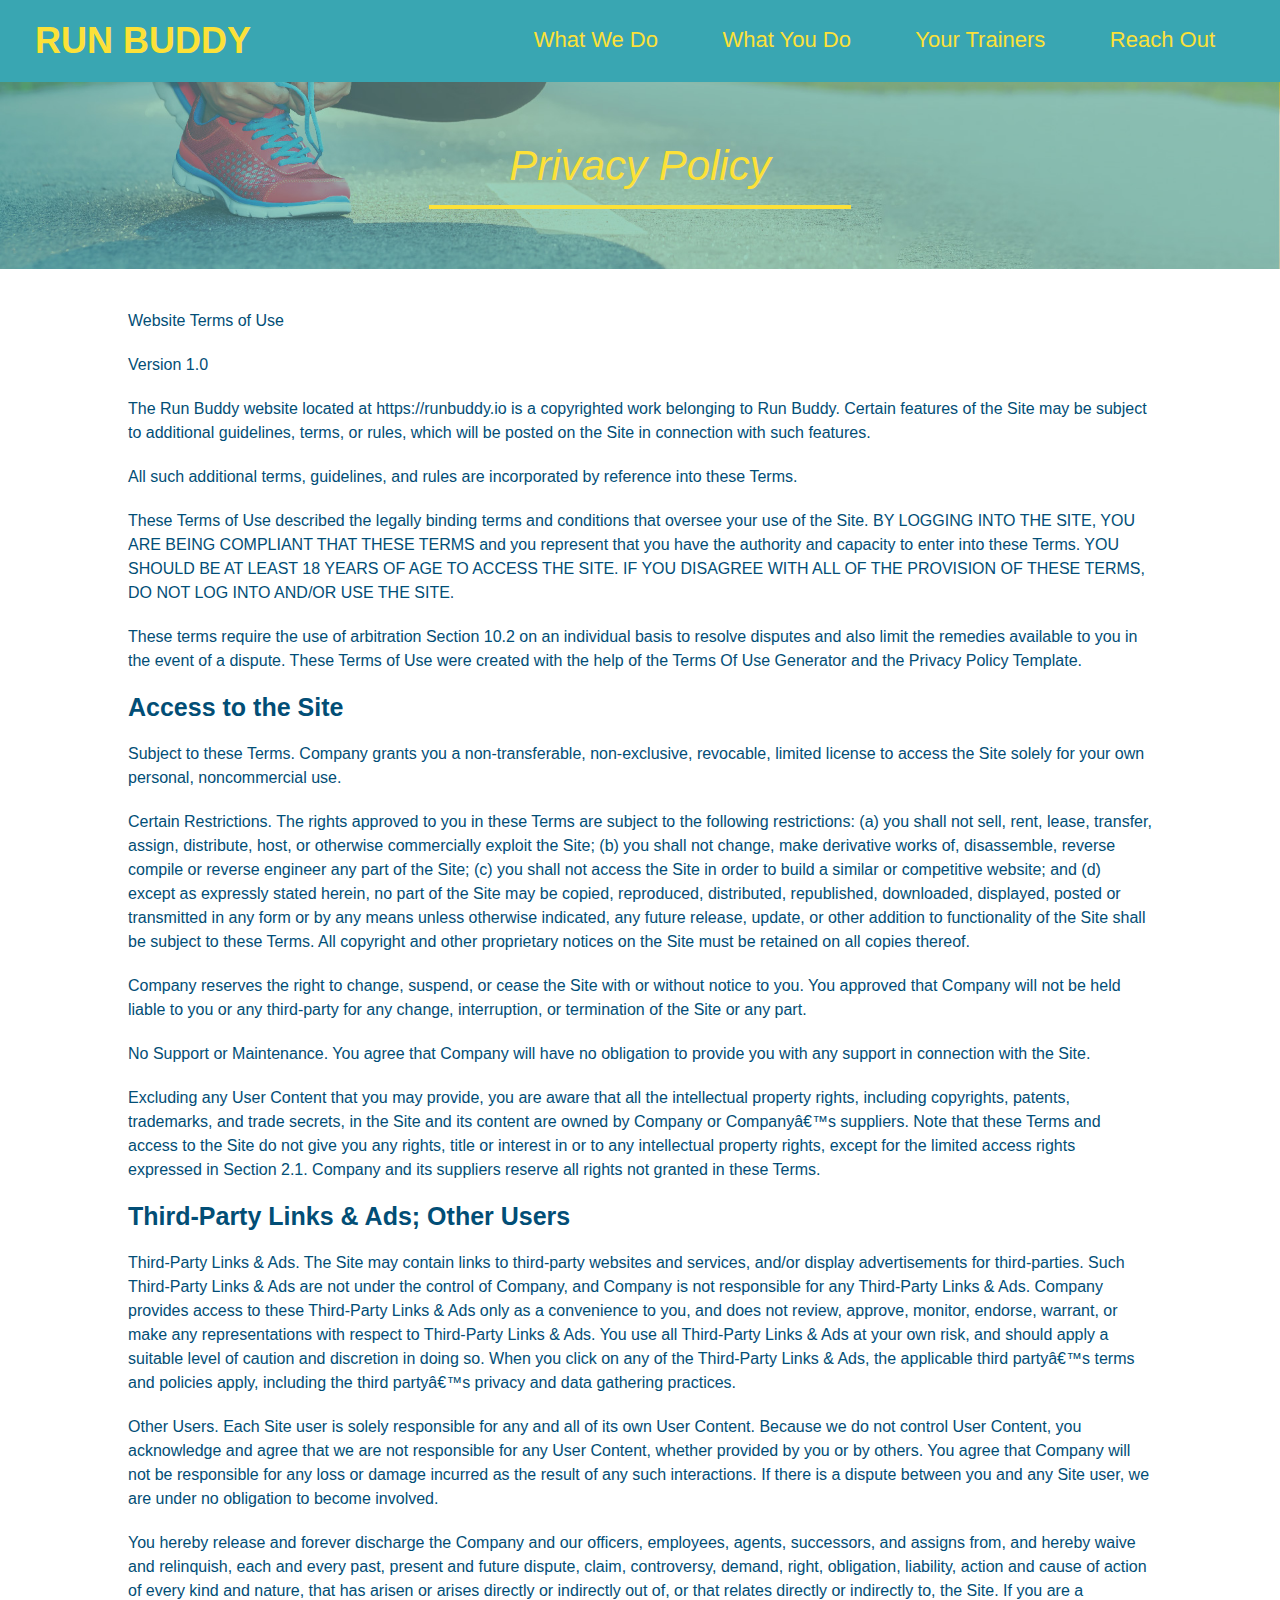
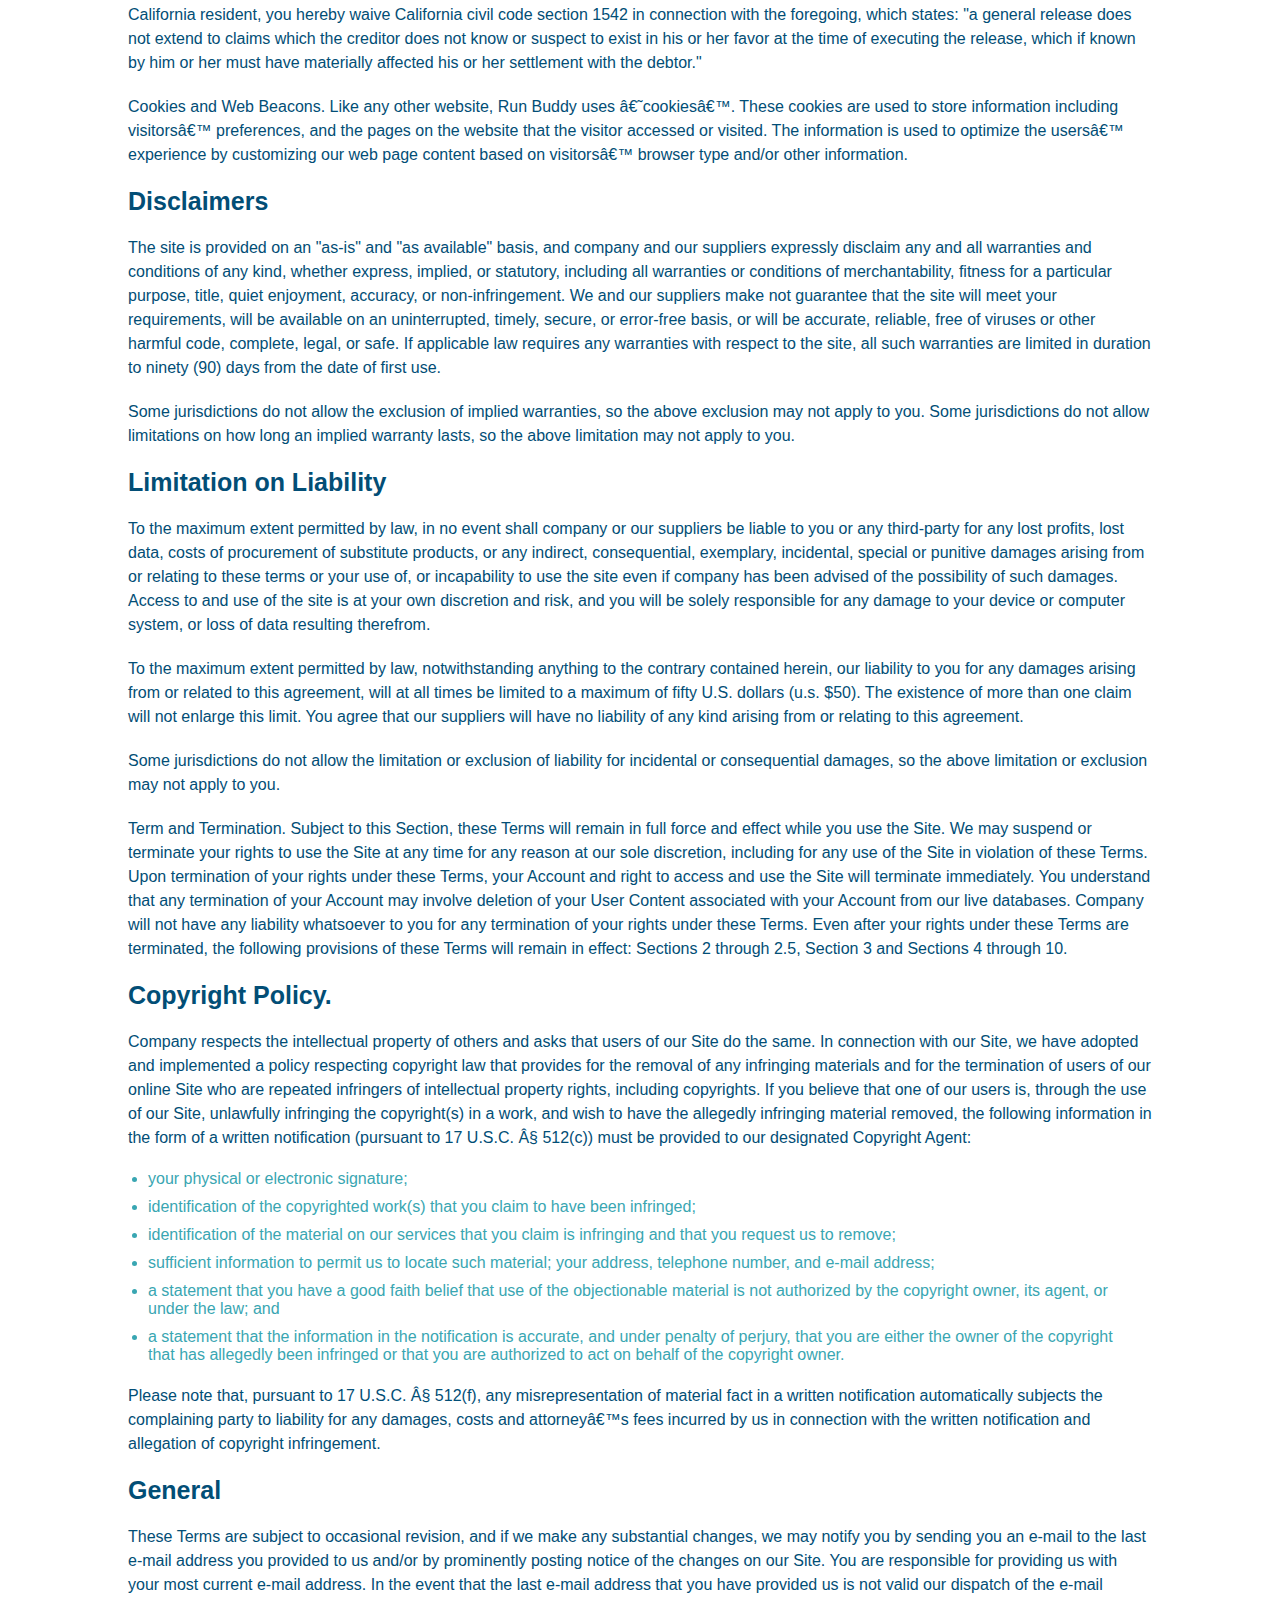
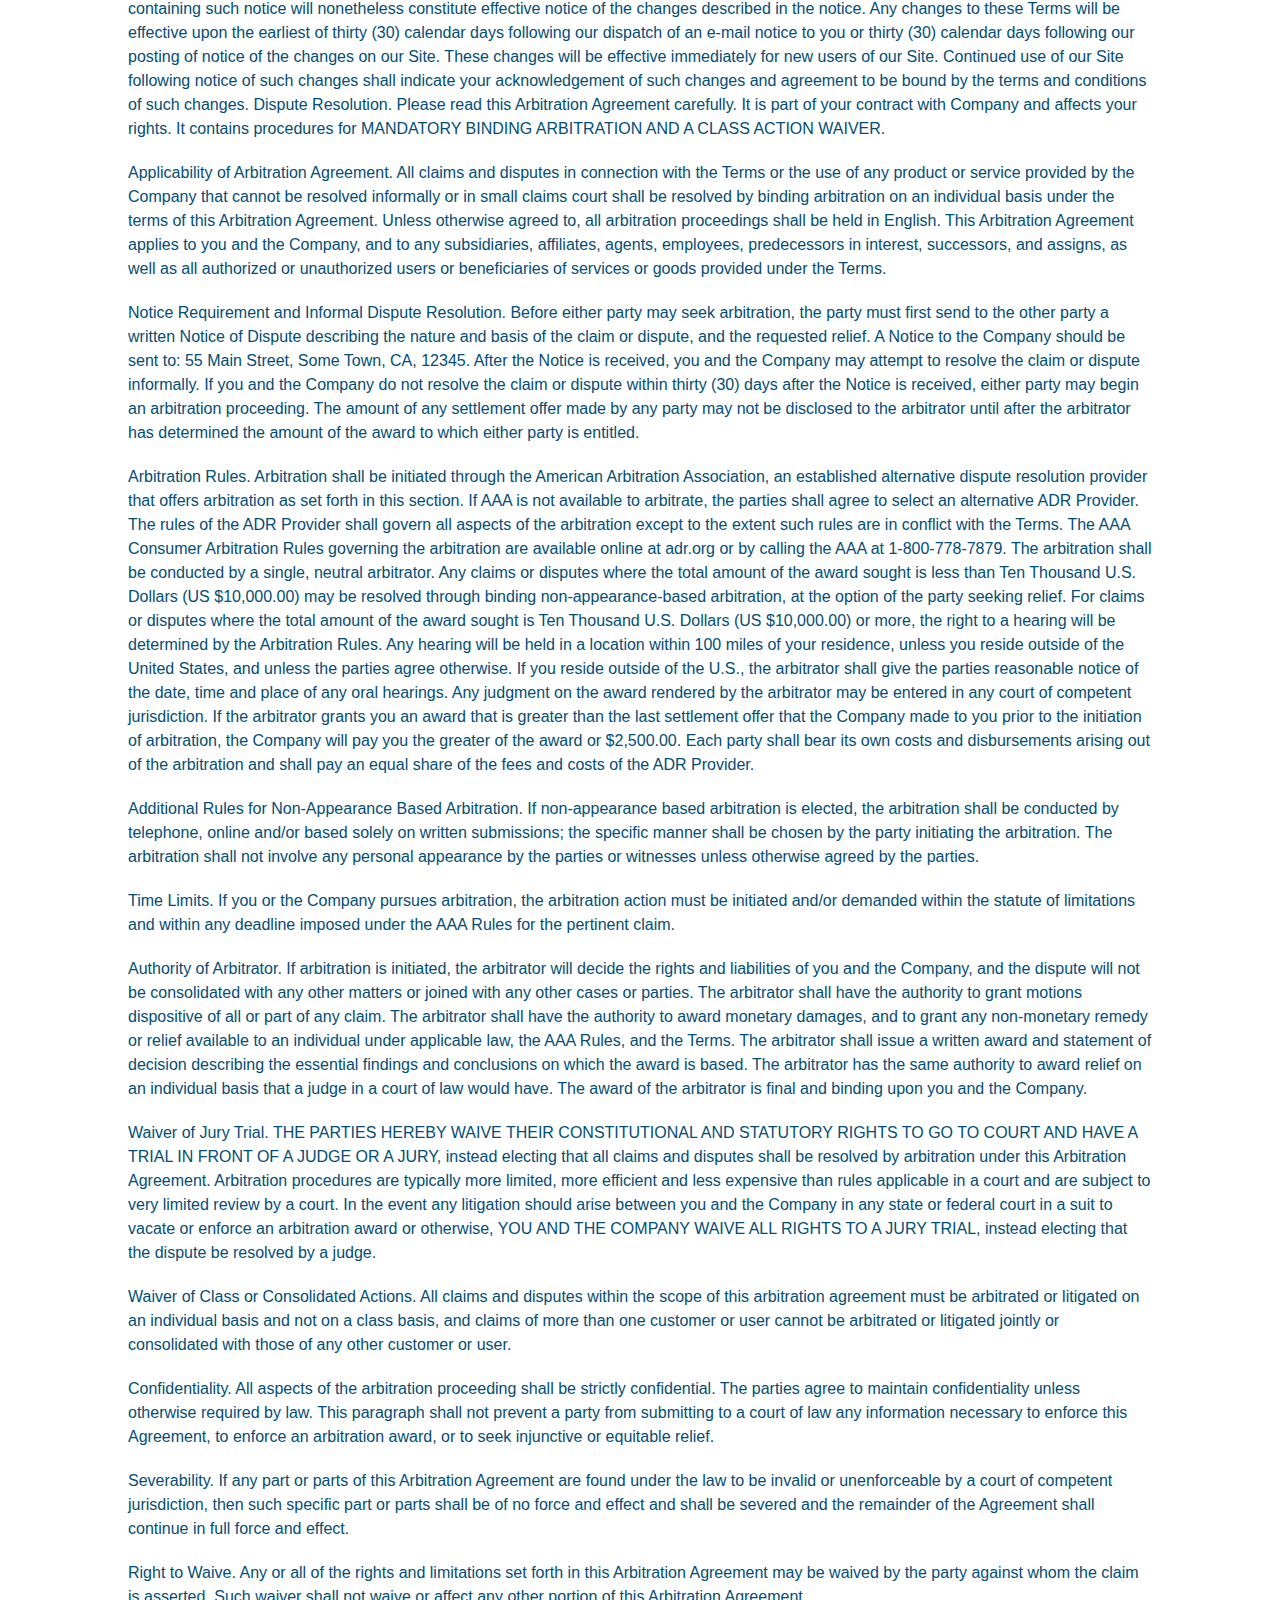
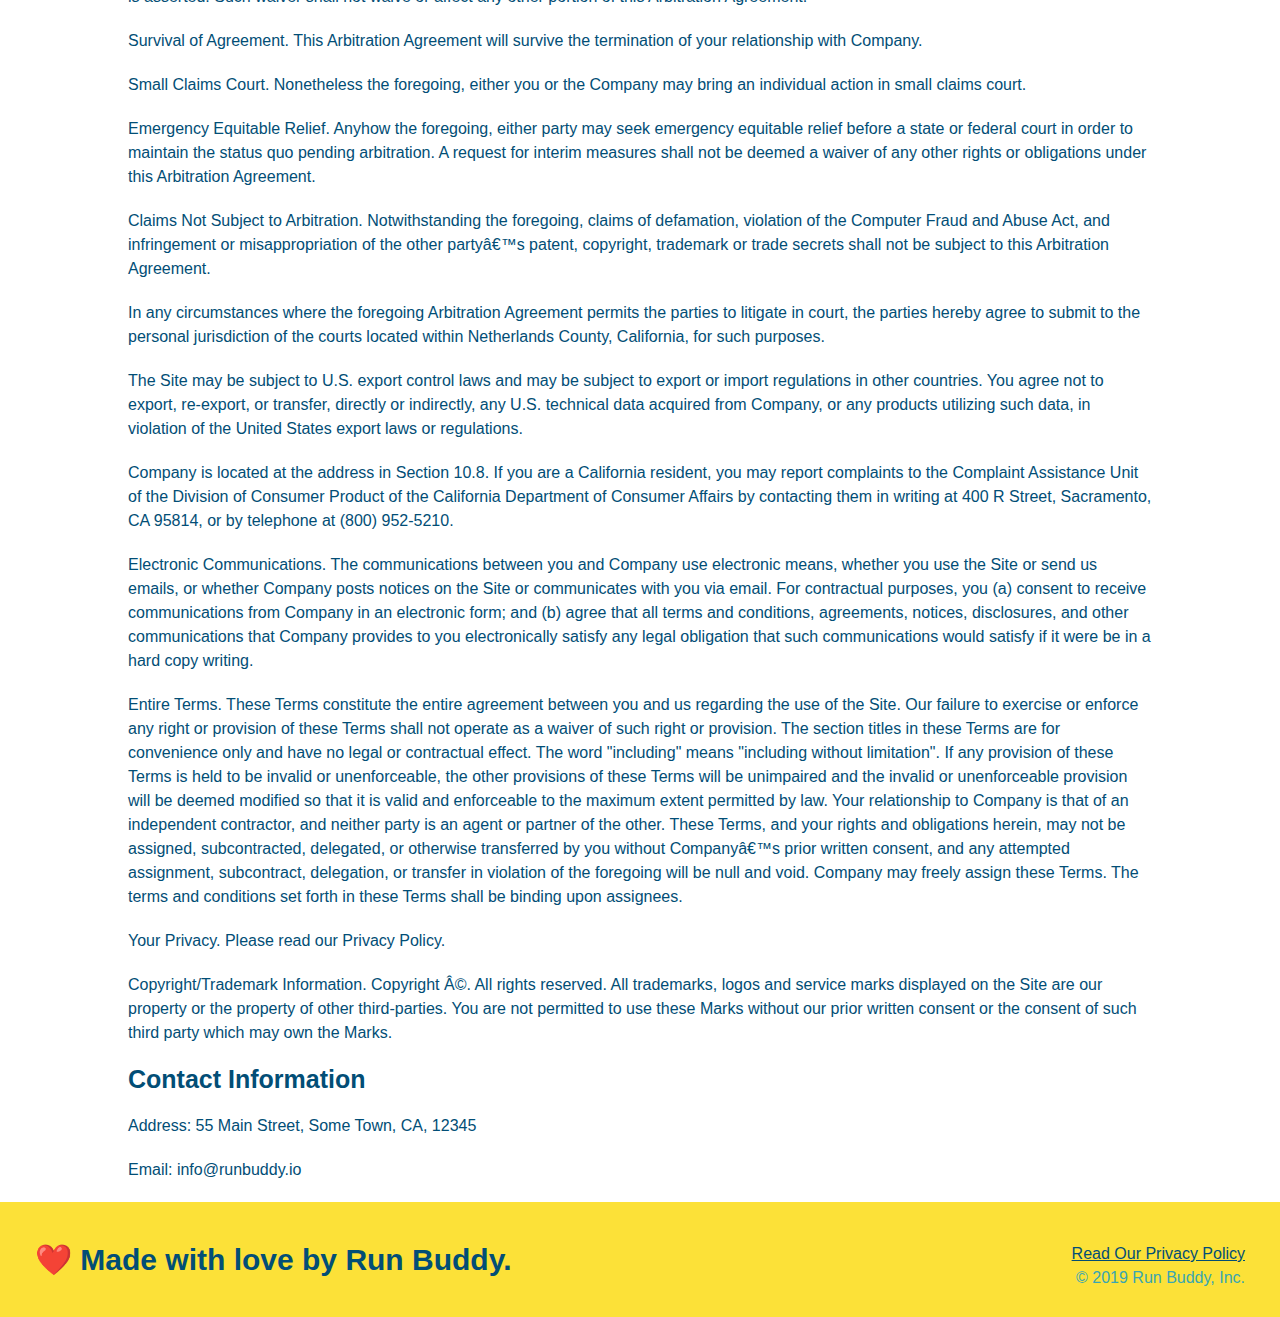
==== privacy-policy.html @ 55c2d671 "privacy policy" ====
<!DOCTYPE html>
<html lang="en">
    <head>
        <meta charset="UTF-8"/>
        <title>Privacy  Policy - Run Buddy</title>
        <link rel="stylesheet" href="./assets/css/style.css"/>
        <link rel="stylesheet" href="./assets/css/secondary-styles.css" />
    </head>
    <body>
        <header>
            <h1>
              <a href="/">
                RUN BUDDY
               </a>
            </h1>
           <nav>
             <ul>
               <li>
                 <a href="./index.html#what-we-do">What We Do</a>
               </li>
               <li>
                 <a href="./index.html#what-you-do">What You Do</a>
               </li>
               <li>
                 <a href="./index.html#your-trainers">Your Trainers</a>
               </li>
               <li>
                 <a href="./index.html#reach-out">Reach Out</a>
               </li>
             </ul>
           </nav>
         </header>
       
         <section class="hero">
            <h2 class="page-title">
                Privacy Policy
            </h2>
         </section>
       
    <article class="secondary-content">
        
      <p>
        Website Terms of Use
      </p>

      <p>
        Version 1.0
      </p>

      <p>
        The Run Buddy website located at https://runbuddy.io is a copyrighted work belonging to Run Buddy. Certain
        features of the Site may be subject to additional guidelines, terms, or rules, which will be posted on the Site
        in connection with such features.
      </p>

      <p>
        All such additional terms, guidelines, and rules are incorporated by reference into these Terms.
      </p>

      <p>
        These Terms of Use described the legally binding terms and conditions that oversee your use of the Site. BY
        LOGGING INTO THE SITE, YOU ARE BEING COMPLIANT THAT THESE TERMS and you represent that you have the authority
        and capacity to enter into these Terms. YOU SHOULD BE AT LEAST 18 YEARS OF AGE TO ACCESS THE SITE. IF YOU
        DISAGREE WITH ALL OF THE PROVISION OF THESE TERMS, DO NOT LOG INTO AND/OR USE THE SITE.
      </p>

      <p>
        These terms require the use of arbitration Section 10.2 on an individual basis to resolve disputes and also
        limit the remedies available to you in the event of a dispute. These Terms of Use were created with the help of
        the Terms Of Use Generator and the Privacy Policy Template.
      </p>

      <h3>
        Access to the Site
      </h3>

      <p>
        Subject to these Terms. Company grants you a non-transferable, non-exclusive, revocable, limited license to
        access the Site solely for your own personal, noncommercial use.
      </p>

      <p>
        Certain Restrictions. The rights approved to you in these Terms are subject to the following restrictions: (a)
        you shall not sell, rent, lease, transfer, assign, distribute, host, or otherwise commercially exploit the Site;
        (b) you shall not change, make derivative works of, disassemble, reverse compile or reverse engineer any part of
        the Site; (c) you shall not access the Site in order to build a similar or competitive website; and (d) except
        as expressly stated herein, no part of the Site may be copied, reproduced, distributed, republished, downloaded,
        displayed, posted or transmitted in any form or by any means unless otherwise indicated, any future release,
        update, or other addition to functionality of the Site shall be subject to these Terms. All copyright and other
        proprietary notices on the Site must be retained on all copies thereof.
      </p>

      <p>
        Company reserves the right to change, suspend, or cease the Site with or without notice to you. You approved
        that Company will not be held liable to you or any third-party for any change, interruption, or termination of
        the Site or any part.
      </p>

      <p>
        No Support or Maintenance. You agree that Company will have no obligation to provide you with any support in
        connection with the Site.
      </p>

      <p>
        Excluding any User Content that you may provide, you are aware that all the intellectual property rights,
        including copyrights, patents, trademarks, and trade secrets, in the Site and its content are owned by Company
        or Companyâ€™s suppliers. Note that these Terms and access to the Site do not give you any rights, title or
        interest in or to any intellectual property rights, except for the limited access rights expressed in Section
        2.1. Company and its suppliers reserve all rights not granted in these Terms.
      </p>

      <h3>
        Third-Party Links & Ads; Other Users
      </h3>

      <p>
        Third-Party Links & Ads. The Site may contain links to third-party websites and services, and/or display
        advertisements for third-parties. Such Third-Party Links & Ads are not under the control of Company, and Company
        is not responsible for any Third-Party Links & Ads. Company provides access to these Third-Party Links & Ads
        only as a convenience to you, and does not review, approve, monitor, endorse, warrant, or make any
        representations with respect to Third-Party Links & Ads. You use all Third-Party Links & Ads at your own risk,
        and should apply a suitable level of caution and discretion in doing so. When you click on any of the
        Third-Party Links & Ads, the applicable third partyâ€™s terms and policies apply, including the third partyâ€™s
        privacy and data gathering practices.
      </p>

      <p>
        Other Users. Each Site user is solely responsible for any and all of its own User Content. Because we do not
        control User Content, you acknowledge and agree that we are not responsible for any User Content, whether
        provided by you or by others. You agree that Company will not be responsible for any loss or damage incurred as
        the result of any such interactions. If there is a dispute between you and any Site user, we are under no
        obligation to become involved.
      </p>

      <p>
        You hereby release and forever discharge the Company and our officers, employees, agents, successors, and
        assigns from, and hereby waive and relinquish, each and every past, present and future dispute, claim,
        controversy, demand, right, obligation, liability, action and cause of action of every kind and nature, that has
        arisen or arises directly or indirectly out of, or that relates directly or indirectly to, the Site. If you are
        a California resident, you hereby waive California civil code section 1542 in connection with the foregoing,
        which states: "a general release does not extend to claims which the creditor does not know or suspect to exist
        in his or her favor at the time of executing the release, which if known by him or her must have materially
        affected his or her settlement with the debtor."
      </p>

      <p>
        Cookies and Web Beacons. Like any other website, Run Buddy uses â€˜cookiesâ€™. These cookies are used to store
        information including visitorsâ€™ preferences, and the pages on the website that the visitor accessed or visited.
        The information is used to optimize the usersâ€™ experience by customizing our web page content based on visitorsâ€™
        browser type and/or other information.
      </p>

      <h3>
        Disclaimers
      </h3>

      <p>
        The site is provided on an "as-is" and "as available" basis, and company and our suppliers expressly disclaim
        any and all warranties and conditions of any kind, whether express, implied, or statutory, including all
        warranties or conditions of merchantability, fitness for a particular purpose, title, quiet enjoyment, accuracy,
        or non-infringement. We and our suppliers make not guarantee that the site will meet your requirements, will be
        available on an uninterrupted, timely, secure, or error-free basis, or will be accurate, reliable, free of
        viruses or other harmful code, complete, legal, or safe. If applicable law requires any warranties with respect
        to the site, all such warranties are limited in duration to ninety (90) days from the date of first use.
      </p>

      <p>
        Some jurisdictions do not allow the exclusion of implied warranties, so the above exclusion may not apply to
        you. Some jurisdictions do not allow limitations on how long an implied warranty lasts, so the above limitation
        may not apply to you.
      </p>

      <h3>
        Limitation on Liability
      </h3>

      <p>
        To the maximum extent permitted by law, in no event shall company or our suppliers be liable to you or any
        third-party for any lost profits, lost data, costs of procurement of substitute products, or any indirect,
        consequential, exemplary, incidental, special or punitive damages arising from or relating to these terms or
        your use of, or incapability to use the site even if company has been advised of the possibility of such
        damages. Access to and use of the site is at your own discretion and risk, and you will be solely responsible
        for any damage to your device or computer system, or loss of data resulting therefrom.
      </p>

      <p>
        To the maximum extent permitted by law, notwithstanding anything to the contrary contained herein, our liability
        to you for any damages arising from or related to this agreement, will at all times be limited to a maximum of
        fifty U.S. dollars (u.s. $50). The existence of more than one claim will not enlarge this limit. You agree that
        our suppliers will have no liability of any kind arising from or relating to this agreement.
      </p>

      <p>
        Some jurisdictions do not allow the limitation or exclusion of liability for incidental or consequential
        damages, so the above limitation or exclusion may not apply to you.
      </p>

      <p>
        Term and Termination. Subject to this Section, these Terms will remain in full force and effect while you use
        the Site. We may suspend or terminate your rights to use the Site at any time for any reason at our sole
        discretion, including for any use of the Site in violation of these Terms. Upon termination of your rights under
        these Terms, your Account and right to access and use the Site will terminate immediately. You understand that
        any termination of your Account may involve deletion of your User Content associated with your Account from our
        live databases. Company will not have any liability whatsoever to you for any termination of your rights under
        these Terms. Even after your rights under these Terms are terminated, the following provisions of these Terms
        will remain in effect: Sections 2 through 2.5, Section 3 and Sections 4 through 10.
      </p>

      <h3>
        Copyright Policy.
      </h3>

      <p>
        Company respects the intellectual property of others and asks that users of our Site do the same. In connection
        with our Site, we have adopted and implemented a policy respecting copyright law that provides for the removal
        of any infringing materials and for the termination of users of our online Site who are repeated infringers of
        intellectual property rights, including copyrights. If you believe that one of our users is, through the use of
        our Site, unlawfully infringing the copyright(s) in a work, and wish to have the allegedly infringing material
        removed, the following information in the form of a written notification (pursuant to 17 U.S.C. Â§ 512(c)) must
        be provided to our designated Copyright Agent:
      </p>

      <ul>
        <li>
          your physical or electronic signature;
        </li>
        <li>
          identification of the copyrighted work(s) that you claim to have been infringed;
        </li>
        <li>
          identification of the material on our services that you claim is infringing and that you request us to remove;
        </li>
        <li>
          sufficient information to permit us to locate such material; your address, telephone number, and e-mail
          address;
        </li>
        <li>
          a statement that you have a good faith belief that use of the objectionable material is not authorized by the
          copyright owner, its agent, or under the law; and
        </li>
        <li>
          a statement that the information in the notification is accurate, and under penalty of perjury, that you are
          either the owner of the copyright that has allegedly been infringed or that you are authorized to act on
          behalf of the copyright owner.
        </li>
      </ul>

      <p>
        Please note that, pursuant to 17 U.S.C. Â§ 512(f), any misrepresentation of material fact in a written
        notification automatically subjects the complaining party to liability for any damages, costs and attorneyâ€™s
        fees incurred by us in connection with the written notification and allegation of copyright infringement.
      </p>

      <h3>
        General
      </h3>

      <p>
        These Terms are subject to occasional revision, and if we make any substantial changes, we may notify you by
        sending you an e-mail to the last e-mail address you provided to us and/or by prominently posting notice of the
        changes on our Site. You are responsible for providing us with your most current e-mail address. In the event
        that the last e-mail address that you have provided us is not valid our dispatch of the e-mail containing such
        notice will nonetheless constitute effective notice of the changes described in the notice. Any changes to these
        Terms will be effective upon the earliest of thirty (30) calendar days following our dispatch of an e-mail
        notice to you or thirty (30) calendar days following our posting of notice of the changes on our Site. These
        changes will be effective immediately for new users of our Site. Continued use of our Site following notice of
        such changes shall indicate your acknowledgement of such changes and agreement to be bound by the terms and
        conditions of such changes. Dispute Resolution. Please read this Arbitration Agreement carefully. It is part of
        your contract with Company and affects your rights. It contains procedures for MANDATORY BINDING ARBITRATION AND
        A CLASS ACTION WAIVER.
      </p>

      <p>
        Applicability of Arbitration Agreement. All claims and disputes in connection with the Terms or the use of any
        product or service provided by the Company that cannot be resolved informally or in small claims court shall be
        resolved by binding arbitration on an individual basis under the terms of this Arbitration Agreement. Unless
        otherwise agreed to, all arbitration proceedings shall be held in English. This Arbitration Agreement applies to
        you and the Company, and to any subsidiaries, affiliates, agents, employees, predecessors in interest,
        successors, and assigns, as well as all authorized or unauthorized users or beneficiaries of services or goods
        provided under the Terms.
      </p>

      <p>
        Notice Requirement and Informal Dispute Resolution. Before either party may seek arbitration, the party must
        first send to the other party a written Notice of Dispute describing the nature and basis of the claim or
        dispute, and the requested relief. A Notice to the Company should be sent to: 55 Main Street, Some Town, CA,
        12345. After the Notice is received, you and the Company may attempt to resolve the claim or dispute informally.
        If you and the Company do not resolve the claim or dispute within thirty (30) days after the Notice is received,
        either party may begin an arbitration proceeding. The amount of any settlement offer made by any party may not
        be disclosed to the arbitrator until after the arbitrator has determined the amount of the award to which either
        party is entitled.
      </p>

      <p>
        Arbitration Rules. Arbitration shall be initiated through the American Arbitration Association, an established
        alternative dispute resolution provider that offers arbitration as set forth in this section. If AAA is not
        available to arbitrate, the parties shall agree to select an alternative ADR Provider. The rules of the ADR
        Provider shall govern all aspects of the arbitration except to the extent such rules are in conflict with the
        Terms. The AAA Consumer Arbitration Rules governing the arbitration are available online at adr.org or by
        calling the AAA at 1-800-778-7879. The arbitration shall be conducted by a single, neutral arbitrator. Any
        claims or disputes where the total amount of the award sought is less than Ten Thousand U.S. Dollars (US
        $10,000.00) may be resolved through binding non-appearance-based arbitration, at the option of the party seeking
        relief. For claims or disputes where the total amount of the award sought is Ten Thousand U.S. Dollars (US
        $10,000.00) or more, the right to a hearing will be determined by the Arbitration Rules. Any hearing will be
        held in a location within 100 miles of your residence, unless you reside outside of the United States, and
        unless the parties agree otherwise. If you reside outside of the U.S., the arbitrator shall give the parties
        reasonable notice of the date, time and place of any oral hearings. Any judgment on the award rendered by the
        arbitrator may be entered in any court of competent jurisdiction. If the arbitrator grants you an award that is
        greater than the last settlement offer that the Company made to you prior to the initiation of arbitration, the
        Company will pay you the greater of the award or $2,500.00. Each party shall bear its own costs and
        disbursements arising out of the arbitration and shall pay an equal share of the fees and costs of the ADR
        Provider.
      </p>

      <p>
        Additional Rules for Non-Appearance Based Arbitration. If non-appearance based arbitration is elected, the
        arbitration shall be conducted by telephone, online and/or based solely on written submissions; the specific
        manner shall be chosen by the party initiating the arbitration. The arbitration shall not involve any personal
        appearance by the parties or witnesses unless otherwise agreed by the parties.
      </p>

      <p>
        Time Limits. If you or the Company pursues arbitration, the arbitration action must be initiated and/or demanded
        within the statute of limitations and within any deadline imposed under the AAA Rules for the pertinent claim.
      </p>

      <p>
        Authority of Arbitrator. If arbitration is initiated, the arbitrator will decide the rights and liabilities of
        you and the Company, and the dispute will not be consolidated with any other matters or joined with any other
        cases or parties. The arbitrator shall have the authority to grant motions dispositive of all or part of any
        claim. The arbitrator shall have the authority to award monetary damages, and to grant any non-monetary remedy
        or relief available to an individual under applicable law, the AAA Rules, and the Terms. The arbitrator shall
        issue a written award and statement of decision describing the essential findings and conclusions on which the
        award is based. The arbitrator has the same authority to award relief on an individual basis that a judge in a
        court of law would have. The award of the arbitrator is final and binding upon you and the Company.
      </p>

      <p>
        Waiver of Jury Trial. THE PARTIES HEREBY WAIVE THEIR CONSTITUTIONAL AND STATUTORY RIGHTS TO GO TO COURT AND HAVE
        A TRIAL IN FRONT OF A JUDGE OR A JURY, instead electing that all claims and disputes shall be resolved by
        arbitration under this Arbitration Agreement. Arbitration procedures are typically more limited, more efficient
        and less expensive than rules applicable in a court and are subject to very limited review by a court. In the
        event any litigation should arise between you and the Company in any state or federal court in a suit to vacate
        or enforce an arbitration award or otherwise, YOU AND THE COMPANY WAIVE ALL RIGHTS TO A JURY TRIAL, instead
        electing that the dispute be resolved by a judge.
      </p>

      <p>
        Waiver of Class or Consolidated Actions. All claims and disputes within the scope of this arbitration agreement
        must be arbitrated or litigated on an individual basis and not on a class basis, and claims of more than one
        customer or user cannot be arbitrated or litigated jointly or consolidated with those of any other customer or
        user.
      </p>

      <p>
        Confidentiality. All aspects of the arbitration proceeding shall be strictly confidential. The parties agree to
        maintain confidentiality unless otherwise required by law. This paragraph shall not prevent a party from
        submitting to a court of law any information necessary to enforce this Agreement, to enforce an arbitration
        award, or to seek injunctive or equitable relief.
      </p>

      <p>
        Severability. If any part or parts of this Arbitration Agreement are found under the law to be invalid or
        unenforceable by a court of competent jurisdiction, then such specific part or parts shall be of no force and
        effect and shall be severed and the remainder of the Agreement shall continue in full force and effect.
      </p>

      <p>
        Right to Waive. Any or all of the rights and limitations set forth in this Arbitration Agreement may be waived
        by the party against whom the claim is asserted. Such waiver shall not waive or affect any other portion of this
        Arbitration Agreement.
      </p>

      <p>
        Survival of Agreement. This Arbitration Agreement will survive the termination of your relationship with
        Company.
      </p>

      <p>
        Small Claims Court. Nonetheless the foregoing, either you or the Company may bring an individual action in small
        claims court.
      </p>

      <p>
        Emergency Equitable Relief. Anyhow the foregoing, either party may seek emergency equitable relief before a
        state or federal court in order to maintain the status quo pending arbitration. A request for interim measures
        shall not be deemed a waiver of any other rights or obligations under this Arbitration Agreement.
      </p>

      <p>
        Claims Not Subject to Arbitration. Notwithstanding the foregoing, claims of defamation, violation of the
        Computer Fraud and Abuse Act, and infringement or misappropriation of the other partyâ€™s patent, copyright,
        trademark or trade secrets shall not be subject to this Arbitration Agreement.
      </p>

      <p>
        In any circumstances where the foregoing Arbitration Agreement permits the parties to litigate in court, the
        parties hereby agree to submit to the personal jurisdiction of the courts located within Netherlands County,
        California, for such purposes.
      </p>

      <p>
        The Site may be subject to U.S. export control laws and may be subject to export or import regulations in other
        countries. You agree not to export, re-export, or transfer, directly or indirectly, any U.S. technical data
        acquired from Company, or any products utilizing such data, in violation of the United States export laws or
        regulations.
      </p>

      <p>
        Company is located at the address in Section 10.8. If you are a California resident, you may report complaints
        to the Complaint Assistance Unit of the Division of Consumer Product of the California Department of Consumer
        Affairs by contacting them in writing at 400 R Street, Sacramento, CA 95814, or by telephone at (800) 952-5210.
      </p>

      <p>
        Electronic Communications. The communications between you and Company use electronic means, whether you use the
        Site or send us emails, or whether Company posts notices on the Site or communicates with you via email. For
        contractual purposes, you (a) consent to receive communications from Company in an electronic form; and (b)
        agree that all terms and conditions, agreements, notices, disclosures, and other communications that Company
        provides to you electronically satisfy any legal obligation that such communications would satisfy if it were be
        in a hard copy writing.
      </p>

      <p>
        Entire Terms. These Terms constitute the entire agreement between you and us regarding the use of the Site. Our
        failure to exercise or enforce any right or provision of these Terms shall not operate as a waiver of such right
        or provision. The section titles in these Terms are for convenience only and have no legal or contractual
        effect. The word "including" means "including without limitation". If any provision of these Terms is held to be
        invalid or unenforceable, the other provisions of these Terms will be unimpaired and the invalid or
        unenforceable provision will be deemed modified so that it is valid and enforceable to the maximum extent
        permitted by law. Your relationship to Company is that of an independent contractor, and neither party is an
        agent or partner of the other. These Terms, and your rights and obligations herein, may not be assigned,
        subcontracted, delegated, or otherwise transferred by you without Companyâ€™s prior written consent, and any
        attempted assignment, subcontract, delegation, or transfer in violation of the foregoing will be null and void.
        Company may freely assign these Terms. The terms and conditions set forth in these Terms shall be binding upon
        assignees.
      </p>

      <p>
        Your Privacy. Please read our Privacy Policy.
      </p>

      <p>
        Copyright/Trademark Information. Copyright Â©. All rights reserved. All trademarks, logos and service marks
        displayed on the Site are our property or the property of other third-parties. You are not permitted to use
        these Marks without our prior written consent or the consent of such third party which may own the Marks.
      </p>

      <h3>
        Contact Information
      </h3>

      <p>
        Address: 55 Main Street, Some Town, CA, 12345
      </p>

      <p>
        Email: info@runbuddy.io
      </p>
    </article>

         <footer>
            <h2>❤️ Made with love by Run Buddy.</h2>
            <div>
              <a href="#">Read Our Privacy Policy</a><br />
               &copy; 2019 Run Buddy, Inc.
            </div>
          </footer>

    </body>
</html>
---- assets/css/style.css ----
*{
    margin: 0;
    padding: 0;
    box-sizing: border-box;
}
body {
    color: #39a6b2;
    font-family: Helvetica, Arial, sans-serif;
  }
header {
      padding: 20px 35px;
      background-color: #39a6b2;
  }
header h1 {
    font-weight: bold;
    font-size: 36px;
    color: #fce138;
    margin: 0;
}

header a {
    text-decoration: none;
    color: #fce138;
}
header nav {
    float: right;
    margin: 7px 0;
}
header nav ul li {
    display: inline;
}
header nav ul li a {
    margin: 0 30px;
    font-weight: lighter;
    font-size: 22px;
}
header h1 {
    font-weight: bold;
    font-size: 36px;
    color: #fce138;
    margin: 0;
    display: inline;
}
footer {
    background: #fce138;
    width: 100%;
    padding: 40px 35px;
}
footer h2 {
    display: inline;
    color: #024e76;
    font-size: 30px;
    margin: 0;
}
footer div {
    float: right;
    line-height: 1.5;
    text-align: right;
}
footer a {
    color: #024e76;
}
section {
    padding: 60px;
}
.hero {
    background-image: url("../images/hero-bg.jpg");
    height: 600px;
    background-size: cover;
    background-position: center; 
    position: relative;
}
.hero-form {
    border: 3px solid #024e76;
    background-color: #fce138;
    padding: 20px;
    width: 500px;
    color: #024e76;
    position: absolute;
    bottom: 120px;
    right: 140px;
}
.hero-form h3 {
    font-size: 24px;
    margin: 0;
}
.hero-form p {
    margin: 5px 0 15px 0;
}
.form-input {
    border: 1px solid #024e76;
    display:block;
    padding: 7px 15px;
    font-size: 16px;
    color: #024e76;
    width: 100%;
    margin-bottom: 15px;
}
.hero-form label{
    margin: 0 5px;
}
.hero-form button {
    color: #fce138;
    background-color: #024e76;
    border: none;
    padding: 10px 20px;
    font-size: 16px;
}
.intro {
    text-align: center;
}
.intro p {
    line-height: 1.7;
    color: #39a6b2;
    width: 80%;
    font-size: 20px;
    margin: 0 auto;
}
.steps {
    text-align: center;
    background: #fce138;
}
.steps div {
    margin-bottom: 80px;
}
.steps img {
    width: 15%;
    margin: 10px 0;
}
.steps h3 {
    color: #024e76;
    font-size: 46px;
    margin-top: 10px;
}
.steps p {
    color: #39a6b2;
    font-size: 23px;
}
.steps span {
    font-size: 38px;
}
.section-title {
    font-size: 55px;
    color: #024e76;
    margin-bottom: 35px;
    padding: 0 100px 20px 100px;
    display: inline-block;
    border-bottom: 3px solid;
}
.primary-border {
    border-color: #fce138;
}
.secondary-border {
    border-color: #39a6b2;
}
.trainers {
    text-align: center;
}
.trainer {
    width: 900px;
    margin: 0 auto 30px auto;
    background: #024e76;
    color: #fce138;
    overflow: auto;
}
.trainer img {
    width: 35%;
    float: left;
}
.trainer-bio {
    padding: 35px;
    float: left;
    width: 65%;
}
.text-left {
    text-align: left;
}
.text-right {
    text-align: right;
}
.trainer-bio h3 {
    font-size: 32px;
    margin-bottom: 8px;
}
.trainer-bio h4 {
    font-weight: lighter;
    font-size: 26px;
    margin-bottom: 25px;
}
.trainer-bio p {
    font-size: 17px;
    line-height: 1.3;
}
.contact {
    text-align: center;
    background: #024e76;
}
.contact h2 {
    color: #fce138;
}
.contact-info iframe {
    width: 400px;
    height: 400px;
}
.contact-info div {
    width: 410px;
    display: inline-block;
    vertical-align: top;
    text-align: left;
    margin: 30px 0 0 60px;
    color: white;
}
.contact-info h3 {
    color: #fce138;
    font-size: 32px;
  }
  
.contact-info p, .contact-info address {
    margin: 20px 0;
    line-height: 1.5;
    font-size: 20px;
    font-style: normal;
  }
  
.contact-info a {
    color: #fce138;
}
---- assets/css/secondary-styles.css ----
.hero {
    background-position: bottom;
    height: auto;
    text-align: center;
    margin-bottom: 40px;
  }
  
  .page-title {
    color: #fce138;
    display: inline-block;
    border-bottom: 4px solid #fce138;
    padding: 0 80px 15px 80px;
    font-weight: normal;
    font-size: 42px;
    font-style: italic;
  }
  
  .secondary-content {
    width: 80%;
    margin: 0 auto;
    color: #024e76;
  }
  
  .secondary-content h3 {
    font-size: 25px;
    margin: 20px 0;
  }

.secondary-content p {
    font-size: 16px;
    line-height: 1.5;
    margin: 20px 0;
}
.secondary-content ul {
    margin: 15px 20px;
}

.secondary-content li {
    color: #39a6b2;
    margin: 10px 0;
}
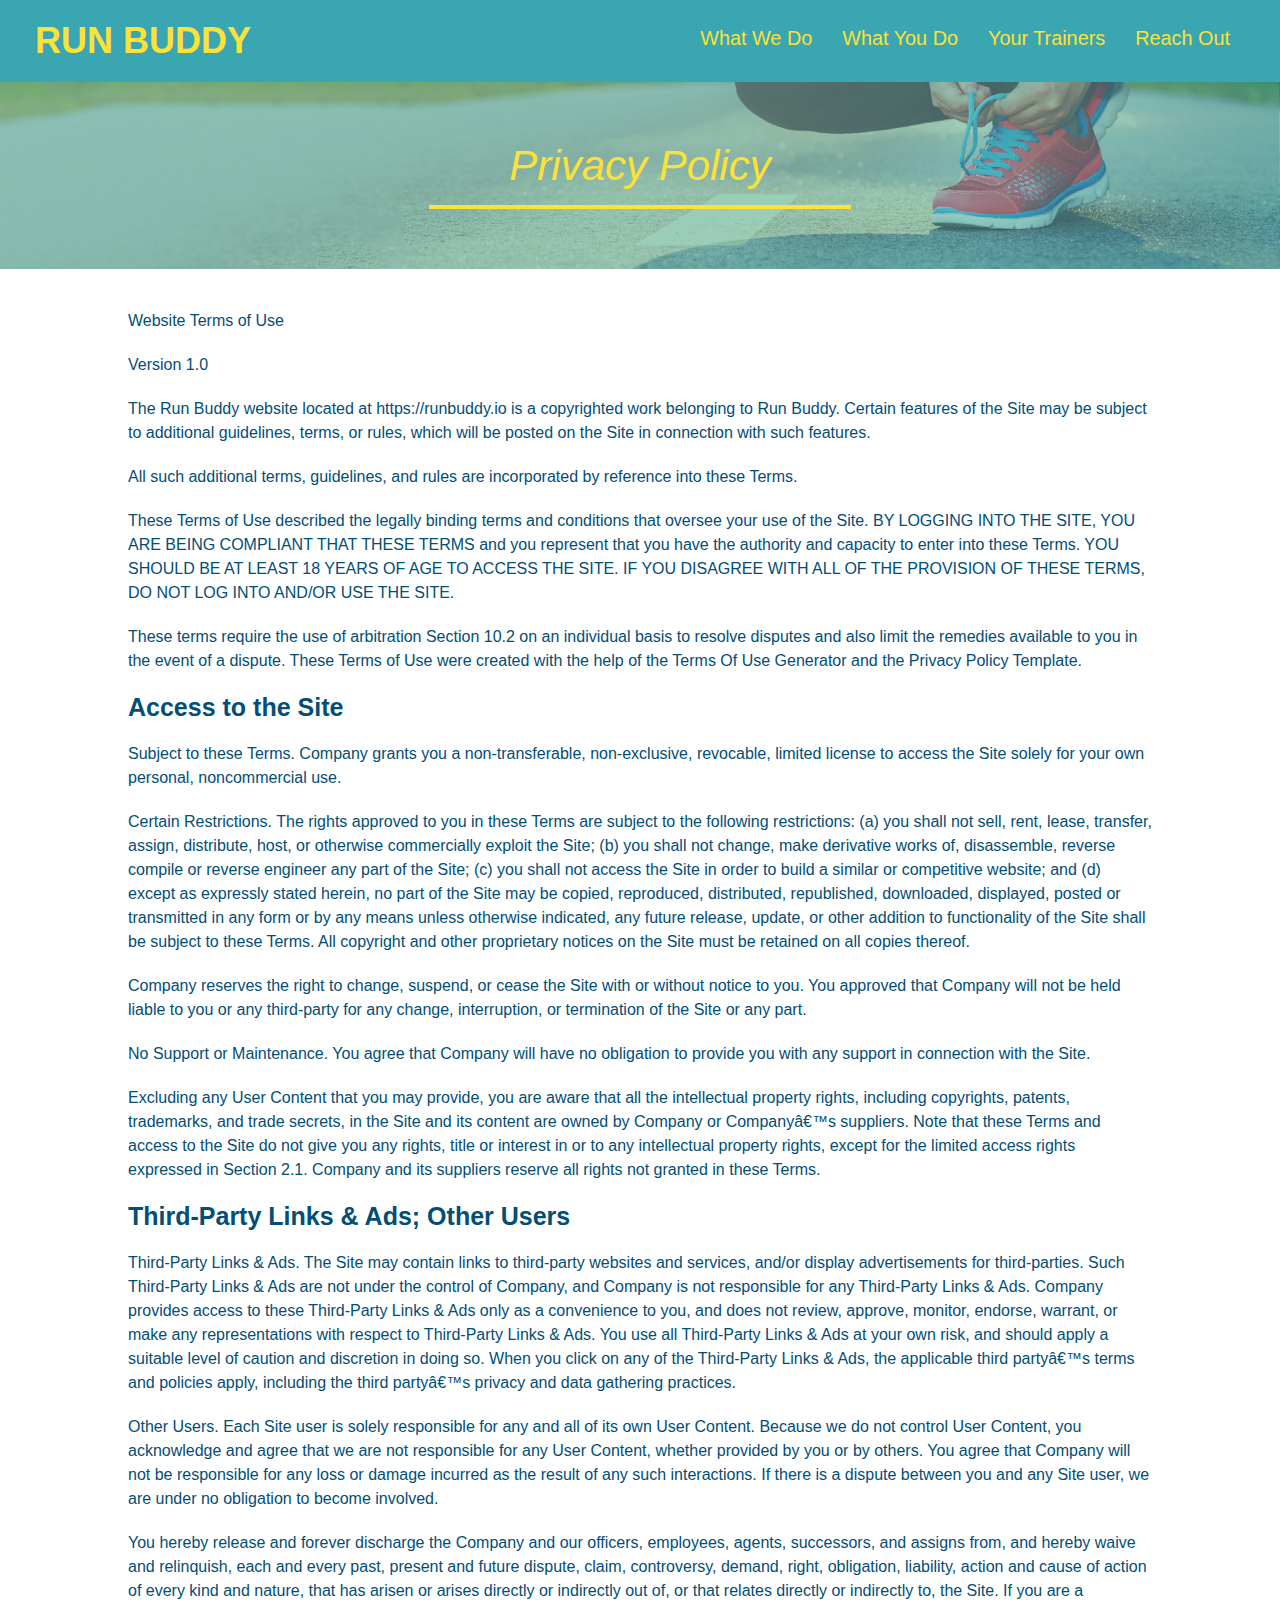
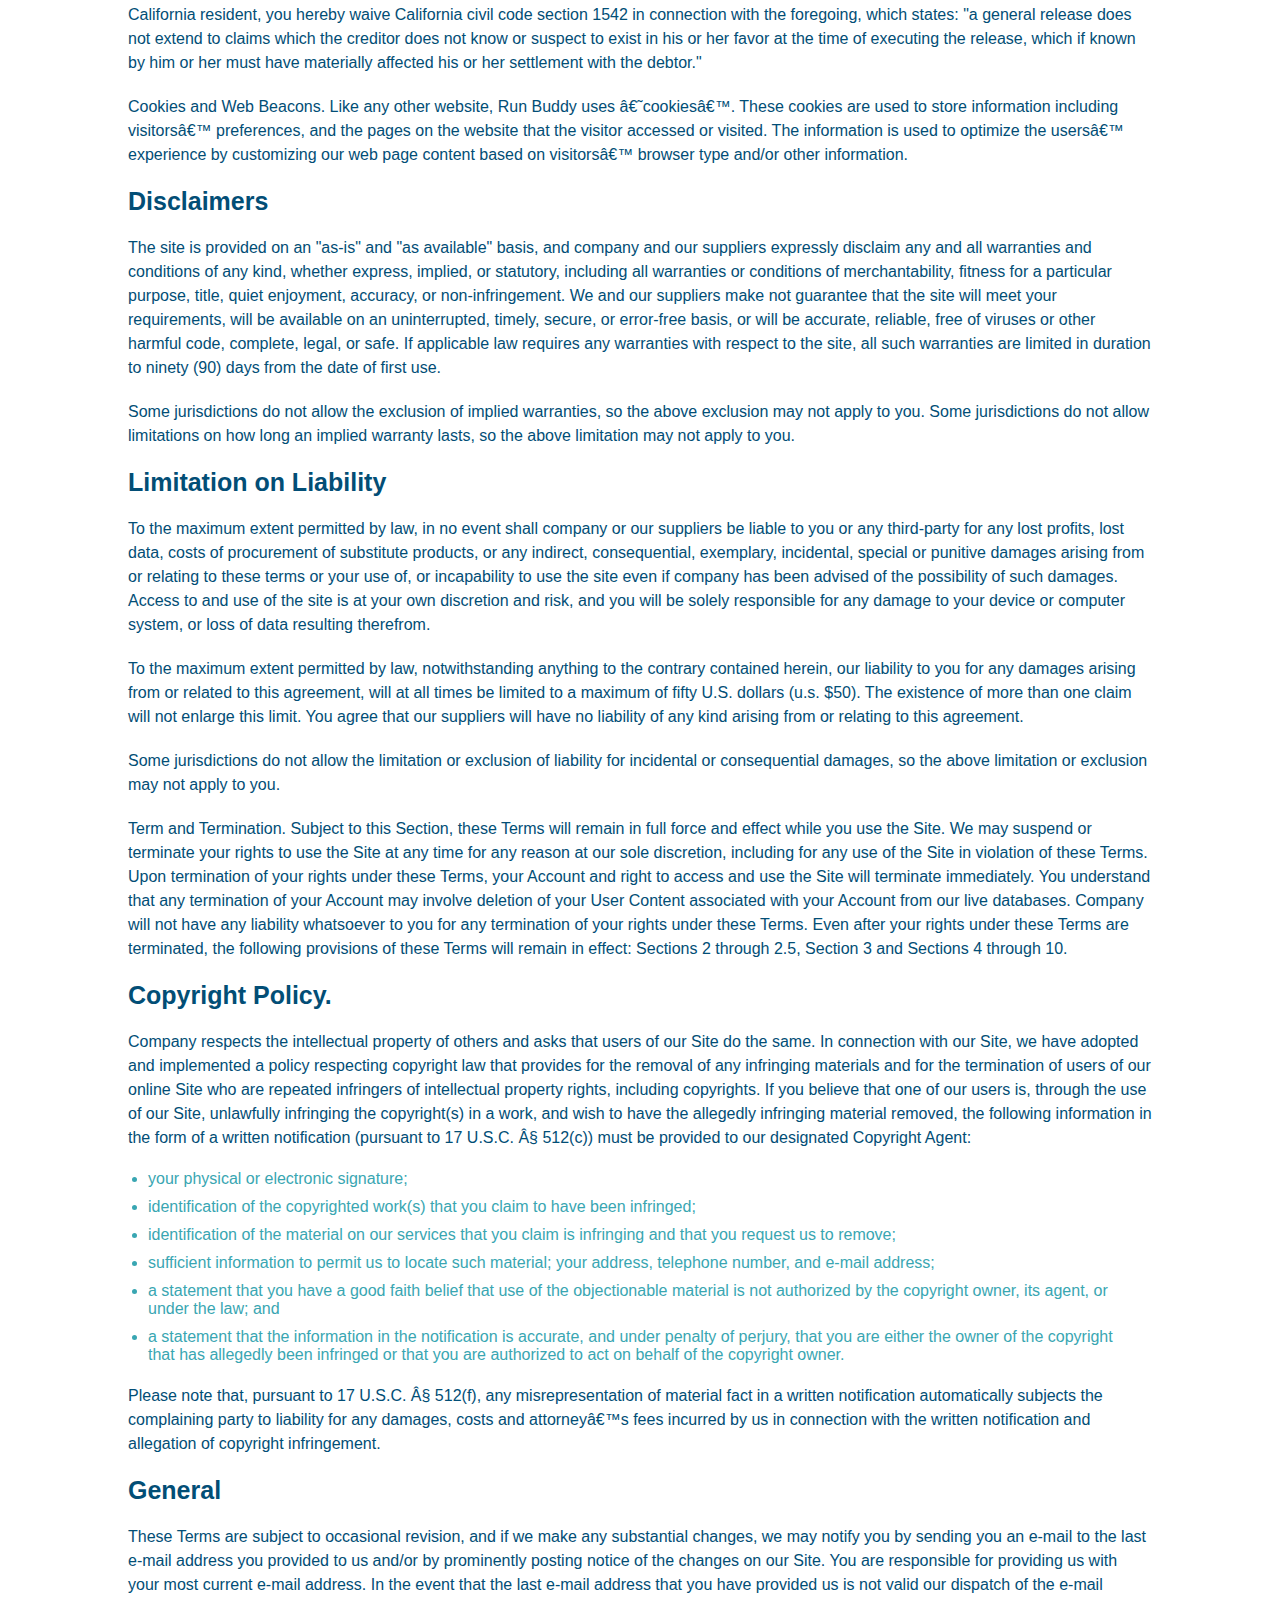
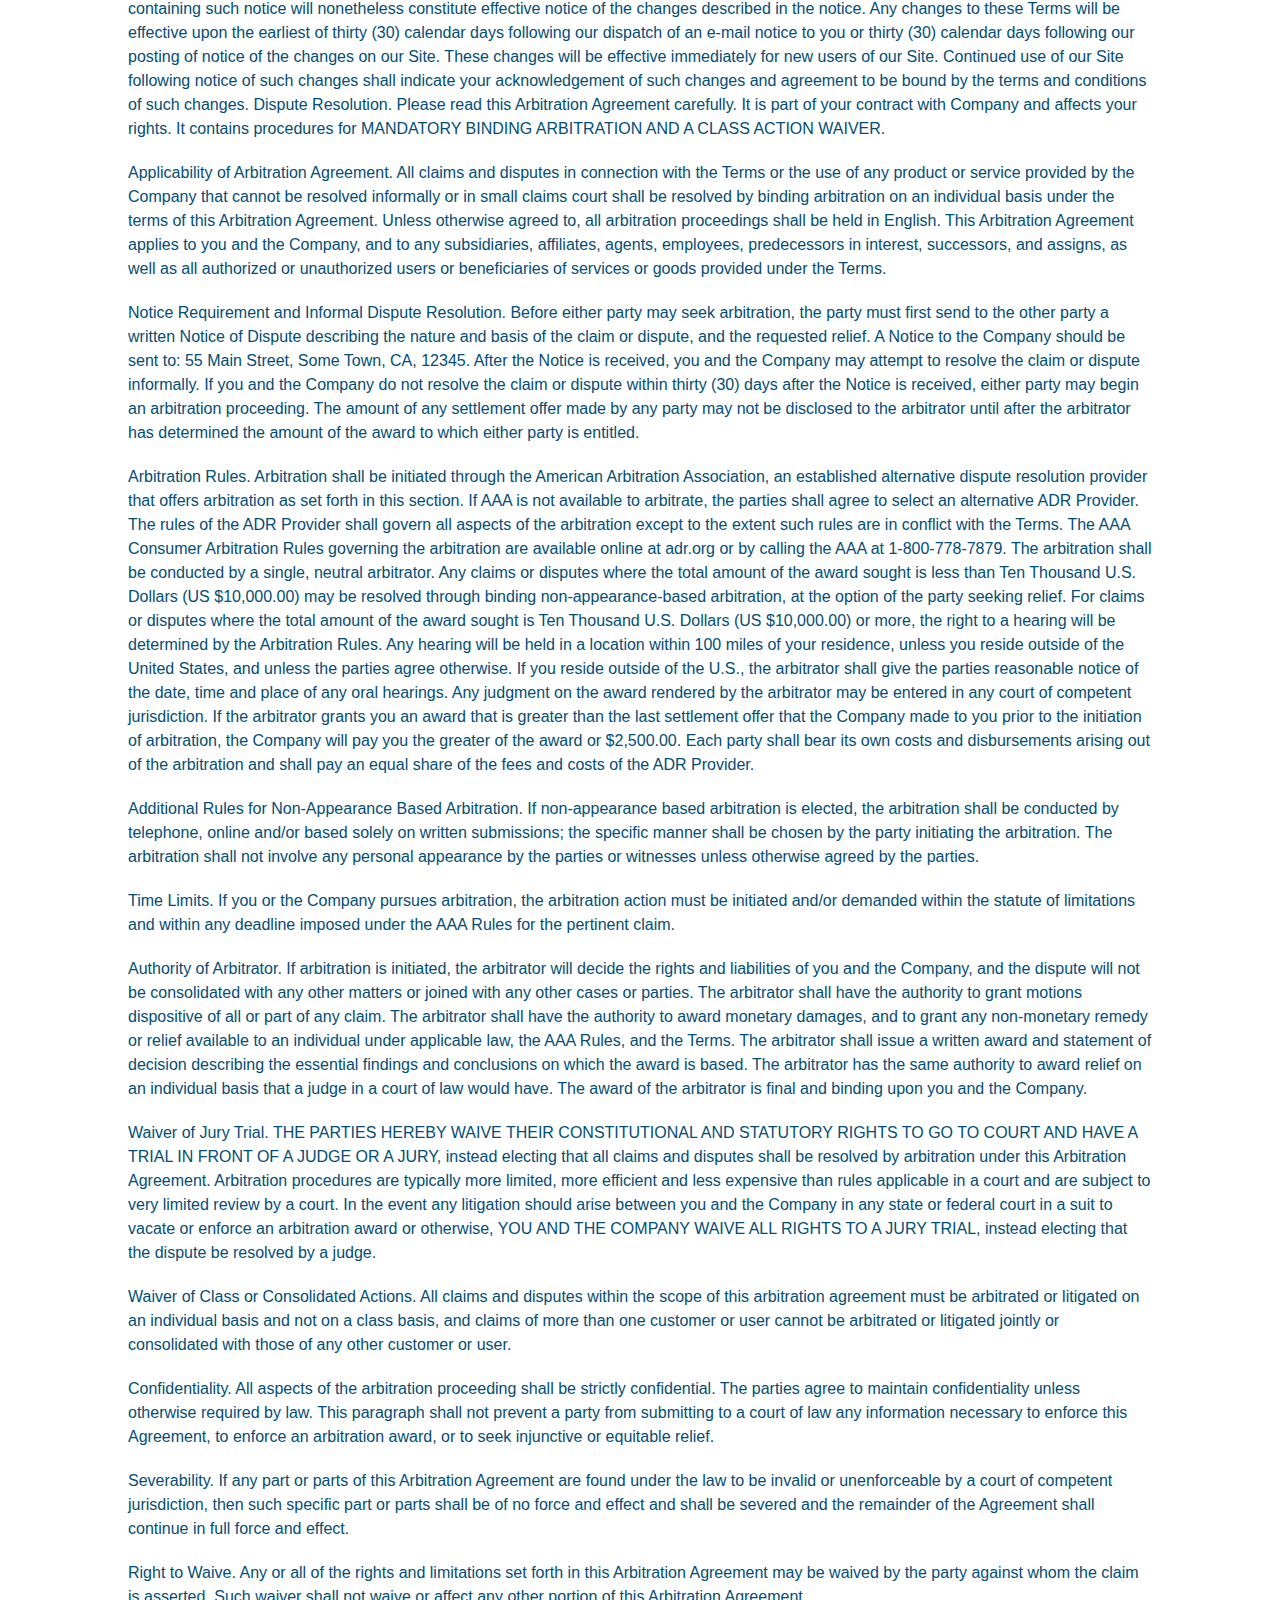
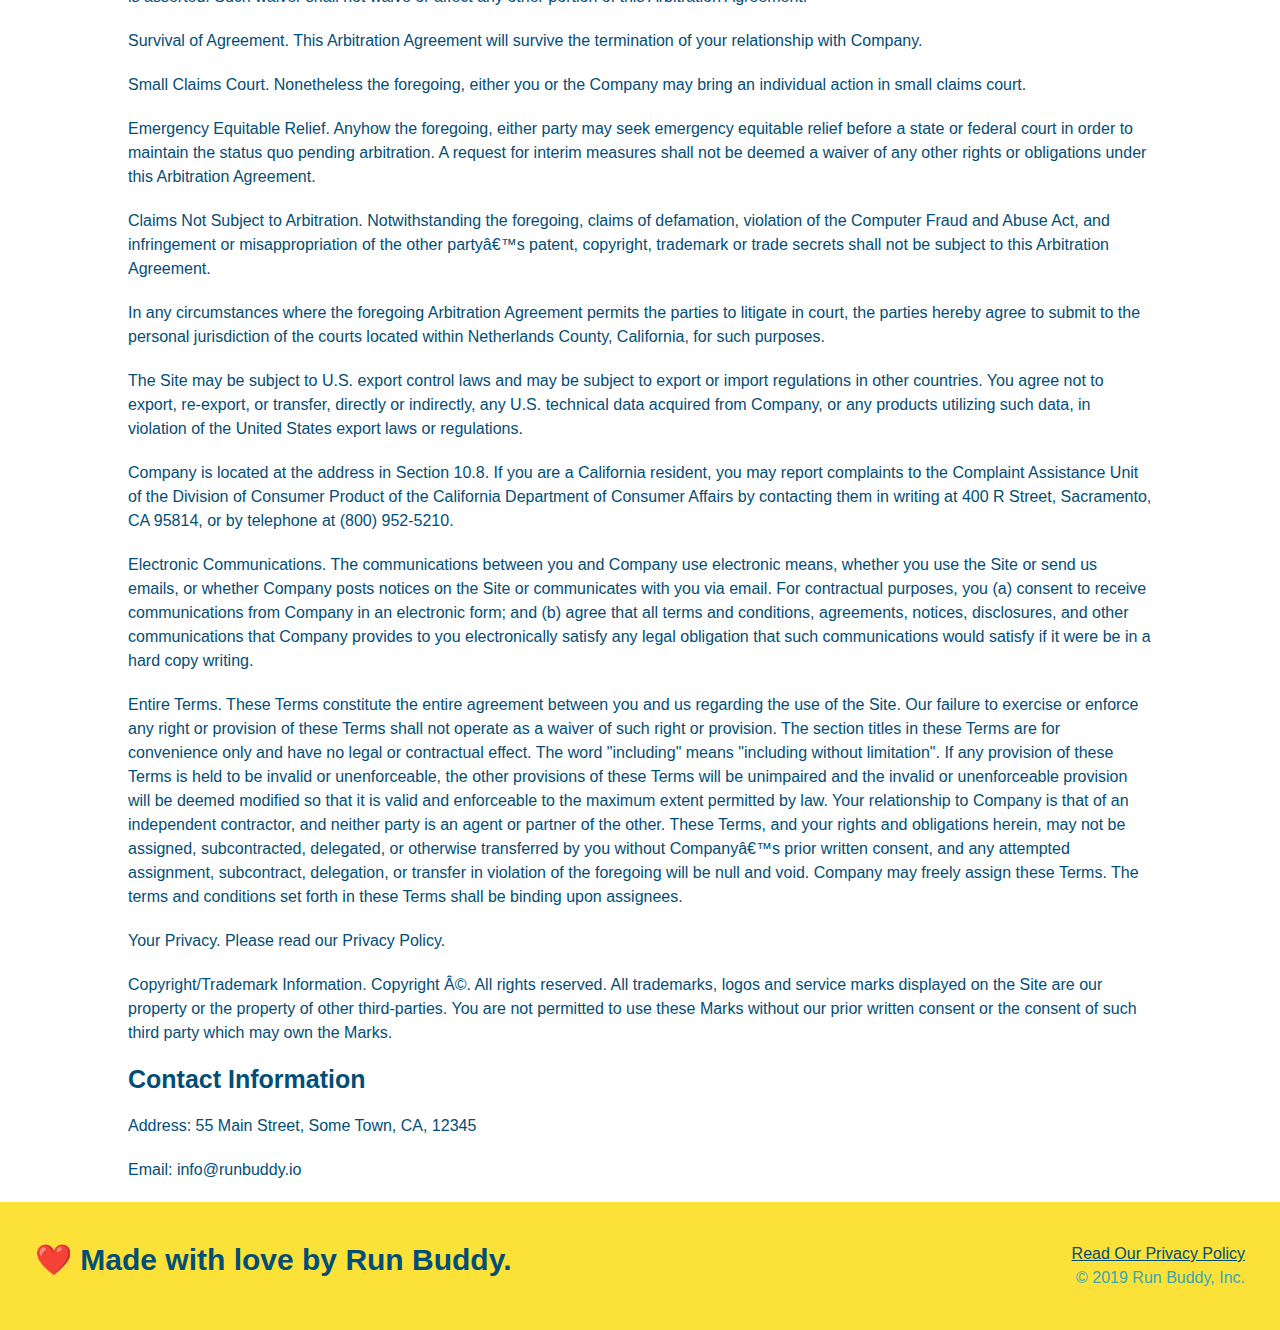
==== commit 4b89e8b1: "add media queries" ====
--- a/privacy-policy.html
+++ b/privacy-policy.html
@@ -1,6 +1,7 @@
 <!DOCTYPE html>
 <html lang="en">
     <head>
+        <meta name="viewport" content="width=device-width, initial-scale=1.0" />
         <meta charset="UTF-8"/>
         <title>Privacy  Policy - Run Buddy</title>
         <link rel="stylesheet" href="./assets/css/style.css"/>
--- a/assets/css/style.css
+++ b/assets/css/style.css
@@ -10,6 +10,9 @@
 header {
       padding: 20px 35px;
       background-color: #39a6b2;
+      display: flex;
+      justify-content: space-between;
+      flex-wrap: wrap;
   }
 header h1 {
     font-weight: bold;
@@ -23,37 +26,34 @@
     color: #fce138;
 }
 header nav {
-    float: right;
     margin: 7px 0;
 }
-header nav ul li {
-    display: inline;
+header nav ul {
+    display: flex;
+    flex-wrap: wrap;
+    justify-content: space-between;
+    align-items: center;
+    list-style: none;
 }
 header nav ul li a {
-    margin: 0 30px;
+    padding: 10px 15px;
     font-weight: lighter;
-    font-size: 22px;
-}
-header h1 {
-    font-weight: bold;
-    font-size: 36px;
-    color: #fce138;
-    margin: 0;
-    display: inline;
+    font-size: 1.55vw;
 }
 footer {
     background: #fce138;
     width: 100%;
     padding: 40px 35px;
+    display:flex;
+    justify-content: space-between;
+    flex-wrap: wrap;
 }
 footer h2 {
-    display: inline;
     color: #024e76;
     font-size: 30px;
     margin: 0;
 }
 footer div {
-    float: right;
     line-height: 1.5;
     text-align: right;
 }
@@ -65,20 +65,35 @@
 }
 .hero {
     background-image: url("../images/hero-bg.jpg");
-    height: 600px;
     background-size: cover;
-    background-position: center; 
-    position: relative;
-}
+    background-position: center;
+    display: flex;
+    justify-content: center;
+    flex-wrap: wrap;
+    align-items: flex-start;
+}
+.hero-cta {
+    width: 35%;
+    text-align: right;
+    margin: 3.5%;
+    color: #fff;
+    font-size: 18px;
+    line-height: 1.2;
+}
+.hero-cta h2 {
+    font-style: italic;
+    font-size: 55px;
+    color: #fce138;
+  }
 .hero-form {
     border: 3px solid #024e76;
     background-color: #fce138;
     padding: 20px;
-    width: 500px;
-    color: #024e76;
-    position: absolute;
-    bottom: 120px;
-    right: 140px;
+    color: #024e76;
+    width: 40%;
+    margin: 3.5%;
+
+
 }
 .hero-form h3 {
     font-size: 24px;
@@ -106,8 +121,20 @@
     padding: 10px 20px;
     font-size: 16px;
 }
-.intro {
-    text-align: center;
+.section-title {
+    font-size: 48px;
+    color: #024e76;
+    border-bottom: 3px solid;
+    padding-bottom:20px;
+    text-align: center;
+    margin: 0 auto 35px auto;
+    width: 50%;
+}
+.primary-border {
+    border-color: #fce138;
+}
+.secondary-border {
+    border-color: #39a6b2;
 }
 .intro p {
     line-height: 1.7;
@@ -115,100 +142,106 @@
     width: 80%;
     font-size: 20px;
     margin: 0 auto;
+    text-align: center;
 }
 .steps {
-    text-align: center;
     background: #fce138;
 }
-.steps div {
-    margin-bottom: 80px;
-}
-.steps img {
-    width: 15%;
-    margin: 10px 0;
-}
-.steps h3 {
+.step {
+    margin: 50px auto;
+    padding-bottom: 50px;
+    width: 80%;
+    border-bottom: 1px solid #39a6b2;
+    display: flex;
+    flex-wrap: wrap;
+    align-items: center;
+    justify-content: space-between;
+}
+.step h3 {
     color: #024e76;
     font-size: 46px;
-    margin-top: 10px;
-}
-.steps p {
+    flex: 1 30%;
+}
+.step-info{
+    flex: 2 70%;
+    display: flex;
+    flex-wrap: wrap;
+    align-items: center;
+}
+.step-img {
+    flex: 1 12%;
+    margin-right: 20px;
+}
+.step-img img {
+    max-width: 100%;
+}
+.step-text {
+    flex: 12;
+}
+.step-text p {
     color: #39a6b2;
-    font-size: 23px;
-}
-.steps span {
-    font-size: 38px;
-}
-.section-title {
-    font-size: 55px;
-    color: #024e76;
-    margin-bottom: 35px;
-    padding: 0 100px 20px 100px;
-    display: inline-block;
-    border-bottom: 3px solid;
-}
-.primary-border {
-    border-color: #fce138;
-}
-.secondary-border {
-    border-color: #39a6b2;
-}
+    font-size: 18px;
+}
+.step-text h4 {
+    font-size: 26px;
+    line-height: 1.5;
+    color: #024e76;
+}
+
+
 .trainers {
-    text-align: center;
+    width: 100%;
+    margin: 0 auto;
+    display: flex;
+    flex-wrap: wrap;
+    justify-content: space-around;
 }
 .trainer {
-    width: 900px;
-    margin: 0 auto 30px auto;
+    margin: 20px;
     background: #024e76;
     color: #fce138;
-    overflow: auto;
+    flex: 1;
 }
 .trainer img {
-    width: 35%;
-    float: left;
+    width: 100%;
 }
 .trainer-bio {
-    padding: 35px;
-    float: left;
-    width: 65%;
-}
-.text-left {
-    text-align: left;
-}
-.text-right {
-    text-align: right;
+    padding: 25px;
+    line-height: 1.3;
 }
 .trainer-bio h3 {
-    font-size: 32px;
-    margin-bottom: 8px;
+    font-size: 28px;
 }
 .trainer-bio h4 {
     font-weight: lighter;
-    font-size: 26px;
-    margin-bottom: 25px;
+    font-size: 22px;
+    margin-bottom: 15px;
 }
 .trainer-bio p {
     font-size: 17px;
-    line-height: 1.3;
-}
+}
+
+
 .contact {
-    text-align: center;
     background: #024e76;
 }
 .contact h2 {
     color: #fce138;
 }
 .contact-info iframe {
-    width: 400px;
     height: 400px;
 }
 .contact-info div {
-    width: 410px;
-    display: inline-block;
-    vertical-align: top;
-    text-align: left;
-    margin: 30px 0 0 60px;
     color: white;
+}
+.contact-info {
+    display: flex;
+    justify-content: space-between;
+    flex-wrap: wrap;
+}
+.contact-info > * {
+    flex: 1;
+    margin: 15px;
 }
 .contact-info h3 {
     color: #fce138;
@@ -218,10 +251,144 @@
 .contact-info p, .contact-info address {
     margin: 20px 0;
     line-height: 1.5;
-    font-size: 20px;
+    font-size: 16px;
     font-style: normal;
   }
+.contact-form input, .contact-form textarea{
+    border: 1px solid #024e76;
+    display: block;
+    padding: 7px 15px;
+    font-size: 16px;
+    color: #024e76;
+    width: 100%;
+    margin-bottom: 15px;
+    margin-top: 5px;
+}
+.contact-form button {
+    width: 100%;
+    border: none;
+    background: #fce138;
+    color: #024e76;
+    text-align: center;
+    padding: 15px 0;
+    font-size: 16px;
+}
   
 .contact-info a {
     color: #fce138;
-}+}
+
+.text-left {
+    text-align: left;
+}
+.text-right {
+    text-align: right;
+}
+.flex-row {
+    display: flex;
+}
+
+@media screen and (max-width: 980px) {
+    header {
+      padding-bottom: 0;
+      justify-content: center;
+    }
+  
+    header h1 {
+      width: 100%;
+      text-align: center;
+    }
+  
+    header nav ul {
+      margin-top: 20px;
+      width: 100%;
+      justify-content: center;
+    }
+  
+    header nav ul li a {
+      font-size: 20px;
+    }
+  
+    footer h2, footer div {
+      text-align: center;
+      width: 100%;
+    }
+  }
+  .hero-cta, .hero-form {
+    width: 100%;
+  }
+  
+  .hero-cta {
+    text-align: center;
+  }
+
+
+.section-title {
+    width: 80%;
+  }
+  
+  .trainer {
+    flex: 0 70%;
+  }
+  
+  .contact-info iframe{
+    flex: 1 100%;
+  }
+
+  @media screen and (max-width: 768px) {
+    section {
+      padding: 30px 15px;
+    }
+  }
+  .step h3 {
+    flex: 1 100%;
+    text-align: center;
+  }
+
+  .step-info {
+    flex: 2 100%;
+    text-align: center;
+    justify-content: center;
+  }
+
+  .step-img {
+    flex: 0 32%;
+    margin-right: 0;
+    margin-top: 15px;
+    margin-bottom: 15px;
+  }
+
+  .step-text {
+    flex: 100%;  
+  }
+
+  @media screen and (max-width: 575px) {
+
+    .hero-form button {
+      width: 100%;
+    }
+  
+    .section-title {
+      width: 95%;
+    }
+  
+    .intro p {
+      width: 100%;
+    }
+  
+    .trainer {
+      flex: 0 100%;
+    }
+  
+    .contact-info {
+      text-align: center;
+    }
+  
+    .contact-info > * {
+      flex: 0 100%;
+    }
+  }
+     .contact-form {
+    order: 3;
+  }
+
